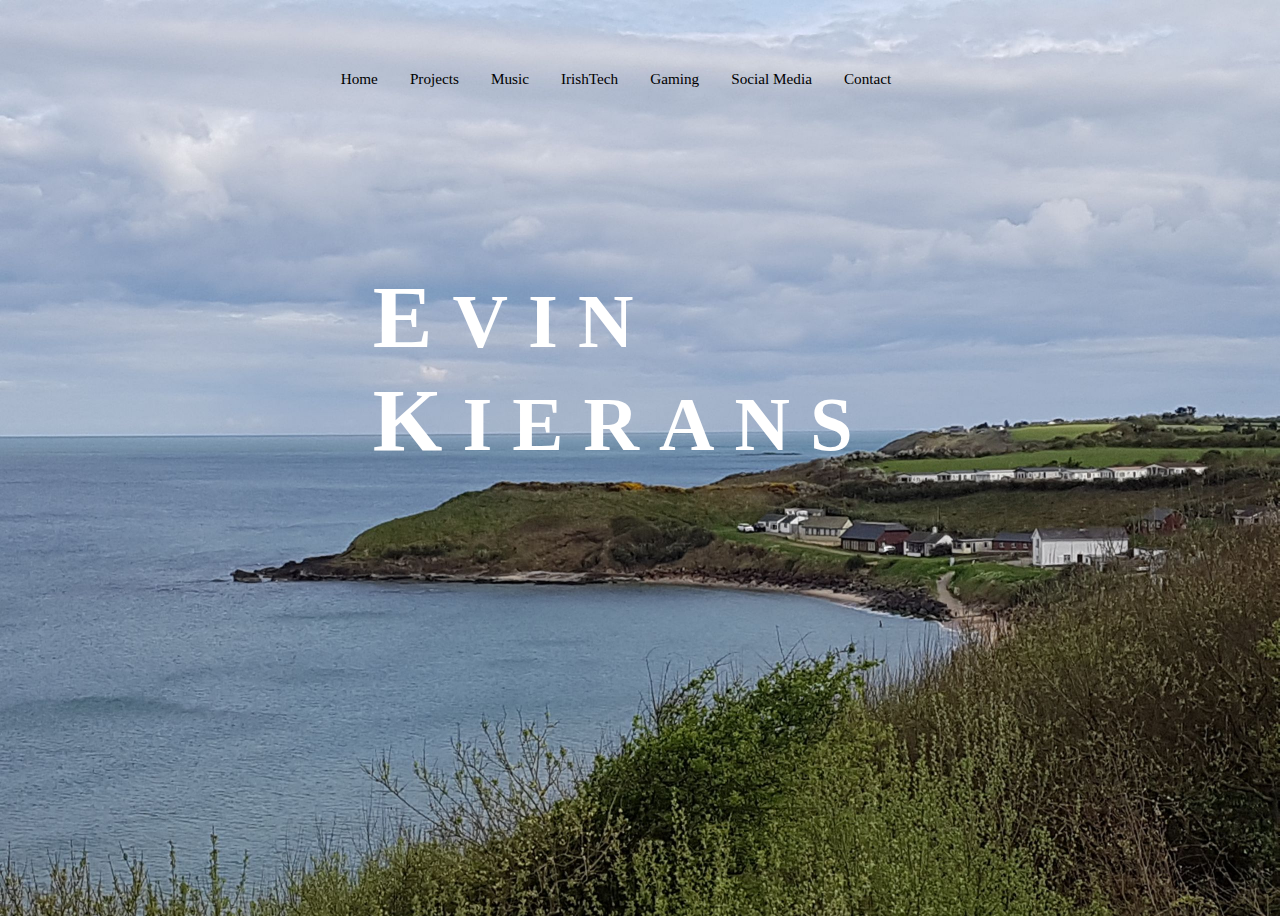
==== EvinKieransWebsite/index.html @ e82fb283 "significant reworks on website design and imagery" ====
<!DOCTYPE html>
<html lang="en">
	<head>
		<meta name="keywords" content="Evin, Evin Kierans, Kierans, Computer Science, Software Engineer, Programming, Java, JavaScript, Web Design">
        <meta name="Author" content="Evin Kierans">
        <link rel="shortcut icon" type="image/jpg" href="css/images/evin.jpg"/>
		<link rel="stylesheet" type="text/css" href="css/homepage.css"/>
		<title>Evin Kierans</title>
	</head>
	<body>
		<br>
		<br>
		<div class="main_nav_container">
			<a class="active" href="index.html">Home</a>
			<a href="projects.html">Projects</a>
			<a href="music.html">Music</a>
			<a href="irishtech.html">IrishTech</a>
			<a href="#gaming">Gaming</a>
			<a href="#socialmedia">Social Media</a>
			<a href="contact.html">Contact</a>
		</div>
		<!---<img width = "50%" height = "50%" SRC = "css/images/evinpic.jpg" ALIGN = "left"/>
		--><div class="content_container">
			<div class="name_container">
				<h1>
					<span class="name_bold">E</span>vin
					<span class="name_bold">K</span>ierans
				</h1>
			</div>
		</div>
	</body>
</html>
---- EvinKieransWebsite/css/homepage.css ----
body {
    background: black;
    position: relative;
    width: 95%;
    height: 100vh;
    background-image: url("images/poulshonebeach.jpg");
    background-size: cover;
    background-repeat: no-repeat;
    vertical-align: middle;
    opacity: 1;
    outline: none;
    border: none;
    text-align: center;
}

h1 {
    text-align: left;
    font-size: 50px;
    font-family: Helvetica;
    color: white;
    letter-spacing: 20px;
    margin-right: 20%;
    margin-left: 20%;
}

h2 {
    text-align: CENTER;
    font-family: Helvetica;
    color: white;
    letter-spacing: 10px;
    margin-right: 15%;
    margin-left: 15%;
}

header {
    background: rgba(169, 169, 169, 0.25);
    background-origin: content-box;
    padding: 5px;
    text-align: left;
    font-size: 28px;
    font-family: Helvetica;
    color: white;
}

ul {
    list-style-type: none;
    font-size: 16px;
    font-family: Helvetica;
    color: white;
    margin: 0;
    padding: 0;
    overflow: hidden;
    text-align: center;
    margin-right: 25%;
}

.content_container{
    width: 100%;
    position: absolute;
    top: 40%;
    left: 60%;
    transform: translate(-50%, -50%);
    text-align: center;
    color: white;
}

.name_container h1{
    cursor: default;
    text-transform: uppercase;
    font-family: 'Merriweather', serif;
    font-size: 6vw;
}

.name_bold{
    font-size: 7vw;
}

.main_nav_container{
    font-family: 'Moon_Bold';
    color: inherit;
    padding-top: 0.8vw;
    cursor: default;
    white-space: nowrap;
    display: flex;
    flex-direction: row;
    flex-wrap: nowrap;
    justify-content: center;
    align-content: center;
    align-items: center;
}
.main_nav_container a, .main_nav_container span{
    font-size: 1.19vw;
}
.main_nav_container a{
    display: block;
    color: inherit;
    cursor: pointer;
}
.main_nav_container a:hover{
    opacity: 0.5;
}
a {
    display: inline-block;
    color: white;
    text-align: center;
    padding: 16px 16px;
    text-decoration: none;
}
li a:hover {
    background-color: rgb(250, 245, 245);
}
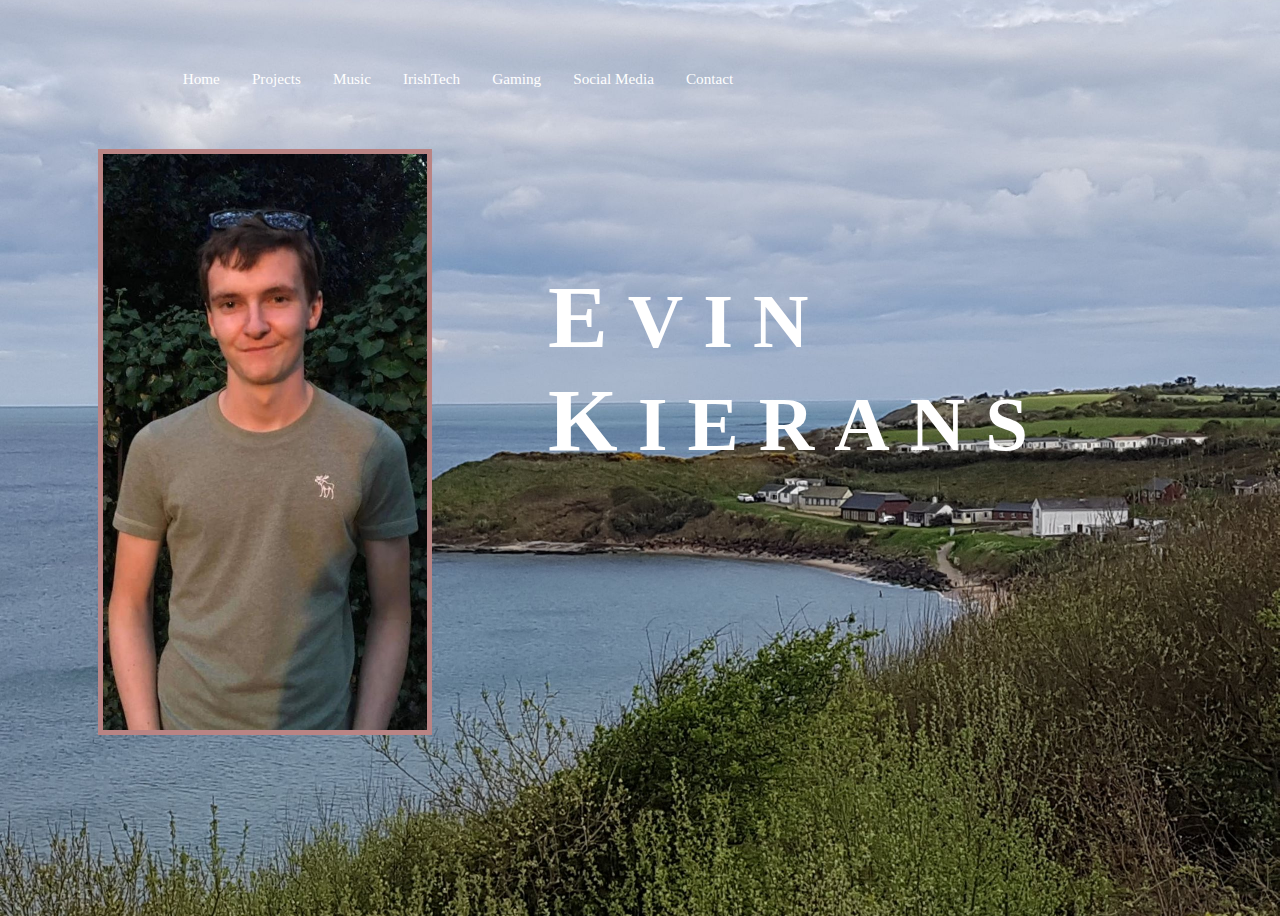
==== commit c76fc26e: "major reworks to irishtech and homepage" ====
--- a/EvinKieransWebsite/index.html
+++ b/EvinKieransWebsite/index.html
@@ -7,26 +7,27 @@
 		<link rel="stylesheet" type="text/css" href="css/homepage.css"/>
 		<title>Evin Kierans</title>
 	</head>
-	<body>
-		<br>
-		<br>
-		<div class="main_nav_container">
-			<a class="active" href="index.html">Home</a>
-			<a href="projects.html">Projects</a>
-			<a href="music.html">Music</a>
-			<a href="irishtech.html">IrishTech</a>
-			<a href="#gaming">Gaming</a>
-			<a href="#socialmedia">Social Media</a>
-			<a href="contact.html">Contact</a>
-		</div>
-		<!---<img width = "50%" height = "50%" SRC = "css/images/evinpic.jpg" ALIGN = "left"/>
-		--><div class="content_container">
-			<div class="name_container">
-				<h1>
-					<span class="name_bold">E</span>vin
-					<span class="name_bold">K</span>ierans
-				</h1>
+	<div class = "parallax"></div>
+		<body>
+			<br>
+			<br>
+			<div class="main_nav_container">
+				<a class="active" href="index.html">Home</a>
+				<a href="projects.html">Projects</a>
+				<a href="music.html">Music</a>
+				<a href="irishtech.html">IrishTech</a>
+				<a href="#gaming">Gaming</a>
+				<a href="#socialmedia">Social Media</a>
+				<a href="contact.html">Contact</a>
 			</div>
-		</div>
-	</body>
+			<img width = "36%" height = "64%" SRC = "css/images/evinpic.jpg"/>
+			<div class="content_container">
+				<div class="name_container">
+					<h1>
+						<span class="name_bold">E</span>vin
+						<span class="name_bold">K</span>ierans
+					</h1>
+				</div>
+			</div>
+		</body>
 </html>--- a/EvinKieransWebsite/css/homepage.css
+++ b/EvinKieransWebsite/css/homepage.css
@@ -1,16 +1,32 @@
 body {
     background: black;
     position: relative;
-    width: 95%;
+    background-image: url("images/poulshonebeach.jpg");
+
+    /* Set a specific height */
     height: 100vh;
-    background-image: url("images/poulshonebeach.jpg");
+    width: 100vh;
+
+    /* Create the parallax scrolling effect */
+    background-attachment: fixed;
+    background-position: center;
+    background-repeat: no-repeat;
     background-size: cover;
-    background-repeat: no-repeat;
-    vertical-align: middle;
-    opacity: 1;
-    outline: none;
-    border: none;
-    text-align: center;
+}
+
+img {
+    padding:5px;
+    background-color:rgb(185, 132, 132);
+    margin-left: 10%;
+    margin-top: 5%;
+    align-items: "left";
+}
+
+p{
+    font-family: Helvetica;
+    margin-left: 50%;
+    font-size: 20px;
+    text-align: right;
 }
 
 h1 {
@@ -72,6 +88,7 @@
 }
 
 .name_bold{
+    margin-left: 50%;
     font-size: 7vw;
 }
 
@@ -85,26 +102,28 @@
     flex-direction: row;
     flex-wrap: nowrap;
     justify-content: center;
+    text-align: center;
     align-content: center;
     align-items: center;
 }
 .main_nav_container a, .main_nav_container span{
     font-size: 1.19vw;
+    color: white;
 }
 .main_nav_container a{
     display: block;
-    color: inherit;
+    color: white;
     cursor: pointer;
 }
 .main_nav_container a:hover{
     opacity: 0.5;
 }
 a {
-    display: inline-block;
-    color: white;
-    text-align: center;
-    padding: 16px 16px;
-    text-decoration: none;
+	display: inline-block;
+	color: white;
+	text-align: center;
+	padding: 16px 16px;
+	text-decoration: none;
 }
 li a:hover {
     background-color: rgb(250, 245, 245);
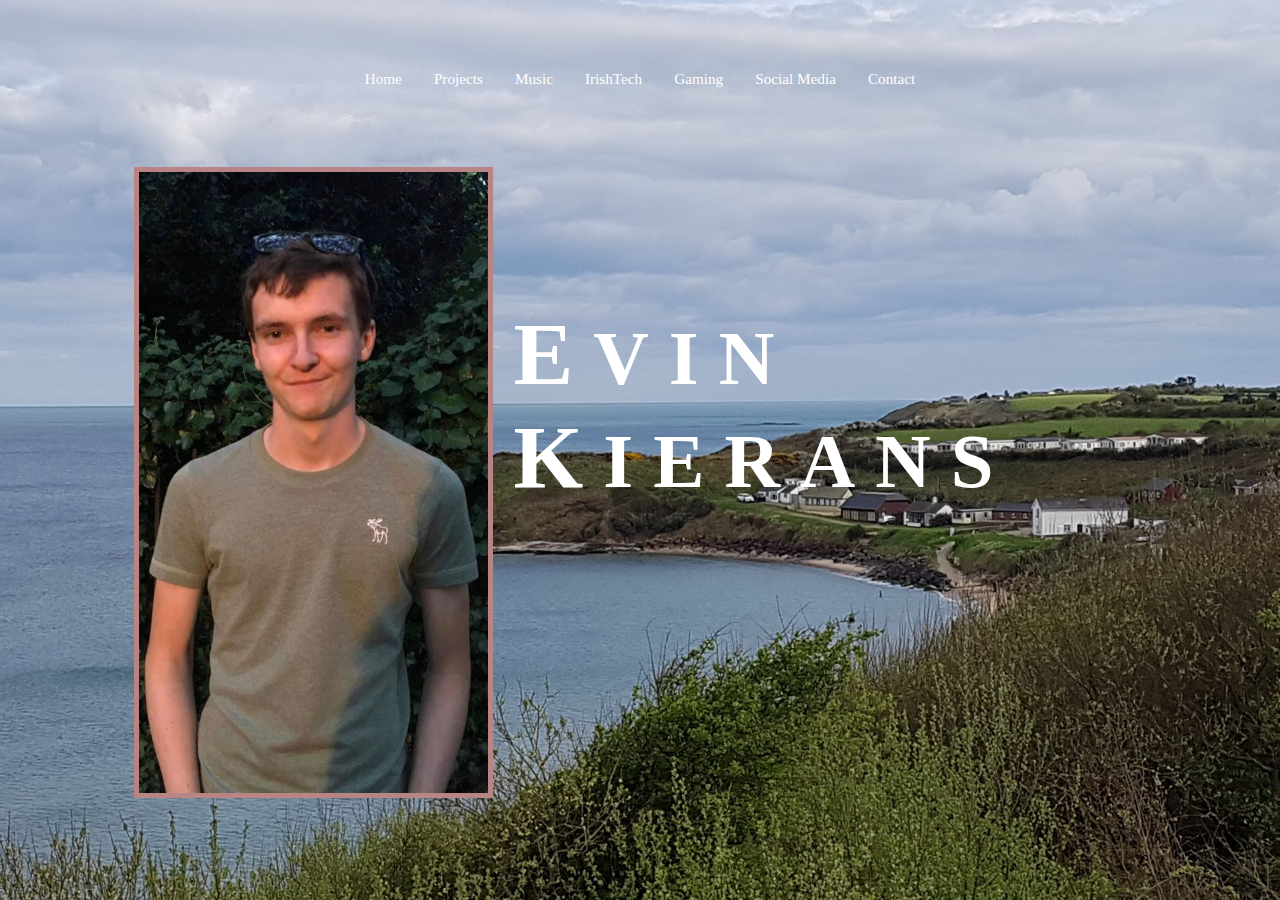
==== commit cf5d76c3: "Fixed homepage" ====
--- a/EvinKieransWebsite/index.html
+++ b/EvinKieransWebsite/index.html
@@ -7,27 +7,26 @@
 		<link rel="stylesheet" type="text/css" href="css/homepage.css"/>
 		<title>Evin Kierans</title>
 	</head>
-	<div class = "parallax"></div>
-		<body>
-			<br>
-			<br>
-			<div class="main_nav_container">
-				<a class="active" href="index.html">Home</a>
-				<a href="projects.html">Projects</a>
-				<a href="music.html">Music</a>
-				<a href="irishtech.html">IrishTech</a>
-				<a href="#gaming">Gaming</a>
-				<a href="#socialmedia">Social Media</a>
-				<a href="contact.html">Contact</a>
+	<body>
+		<br>
+		<br>
+		<div class="main_nav_container">
+			<a class="active" href="index.html">Home</a>
+			<a href="projects.html">Projects</a>
+			<a href="music.html">Music</a>
+			<a href="irishtech.html">IrishTech</a>
+			<a href="#gaming">Gaming</a>
+			<a href="#socialmedia">Social Media</a>
+			<a href="contact.html">Contact</a>
+		</div>
+		<img SRC = "css/images/evinpic.jpg"/>
+		<div class="content_container">
+			<div class="name_container">
+				<h1>
+					<span class="name_bold">E</span>vin
+					<span class="name_bold">K</span>ierans
+				</h1>
 			</div>
-			<img width = "36%" height = "64%" SRC = "css/images/evinpic.jpg"/>
-			<div class="content_container">
-				<div class="name_container">
-					<h1>
-						<span class="name_bold">E</span>vin
-						<span class="name_bold">K</span>ierans
-					</h1>
-				</div>
-			</div>
-		</body>
+		</div>
+	</body>
 </html>--- a/EvinKieransWebsite/css/homepage.css
+++ b/EvinKieransWebsite/css/homepage.css
@@ -2,10 +2,6 @@
     background: black;
     position: relative;
     background-image: url("images/poulshonebeach.jpg");
-
-    /* Set a specific height */
-    height: 100vh;
-    width: 100vh;
 
     /* Create the parallax scrolling effect */
     background-attachment: fixed;
@@ -20,6 +16,11 @@
     margin-left: 10%;
     margin-top: 5%;
     align-items: "left";
+    height: 68.9vh;
+    width: 38.7vh;
+    top: 0%;
+    left: 0%;
+    bottom: 0%;
 }
 
 p{
@@ -48,16 +49,6 @@
     margin-left: 15%;
 }
 
-header {
-    background: rgba(169, 169, 169, 0.25);
-    background-origin: content-box;
-    padding: 5px;
-    text-align: left;
-    font-size: 28px;
-    font-family: Helvetica;
-    color: white;
-}
-
 ul {
     list-style-type: none;
     font-size: 16px;
@@ -73,8 +64,8 @@
 .content_container{
     width: 100%;
     position: absolute;
-    top: 40%;
-    left: 60%;
+    top: 50%;
+    left: 40%;
     transform: translate(-50%, -50%);
     text-align: center;
     color: white;
@@ -93,30 +84,27 @@
 }
 
 .main_nav_container{
-    font-family: 'Moon_Bold';
-    color: inherit;
-    padding-top: 0.8vw;
-    cursor: default;
-    white-space: nowrap;
-    display: flex;
-    flex-direction: row;
-    flex-wrap: nowrap;
-    justify-content: center;
-    text-align: center;
-    align-content: center;
-    align-items: center;
+	font-family: 'Moon_Bold';
+	color: inherit;
+	padding-top: 0.8vw;
+	cursor: default;
+	white-space: nowrap;
+	display: flex;
+	flex-direction: row;
+	flex-wrap: nowrap;
+	justify-content: center;
+	align-content: center;
+	align-items: center;
 }
 .main_nav_container a, .main_nav_container span{
-    font-size: 1.19vw;
-    color: white;
+font-size: 1.19vw;
 }
 .main_nav_container a{
-    display: block;
-    color: white;
-    cursor: pointer;
+display: block;
+cursor: pointer;
 }
 .main_nav_container a:hover{
-    opacity: 0.5;
+opacity: 0.5;
 }
 a {
 	display: inline-block;
@@ -126,5 +114,17 @@
 	text-decoration: none;
 }
 li a:hover {
-    background-color: rgb(250, 245, 245);
+	background-color: rgb(250, 245, 245);
+}
+
+header {
+    background: rgba(169, 169, 169, 0.75);
+    background-origin: content-box;
+    padding: 5px;
+    text-align: center;
+    font-size: 28px;
+    font-family: Helvetica;
+    color: white;
+    margin-right: 35%;
+    margin-left: 35%;
 }